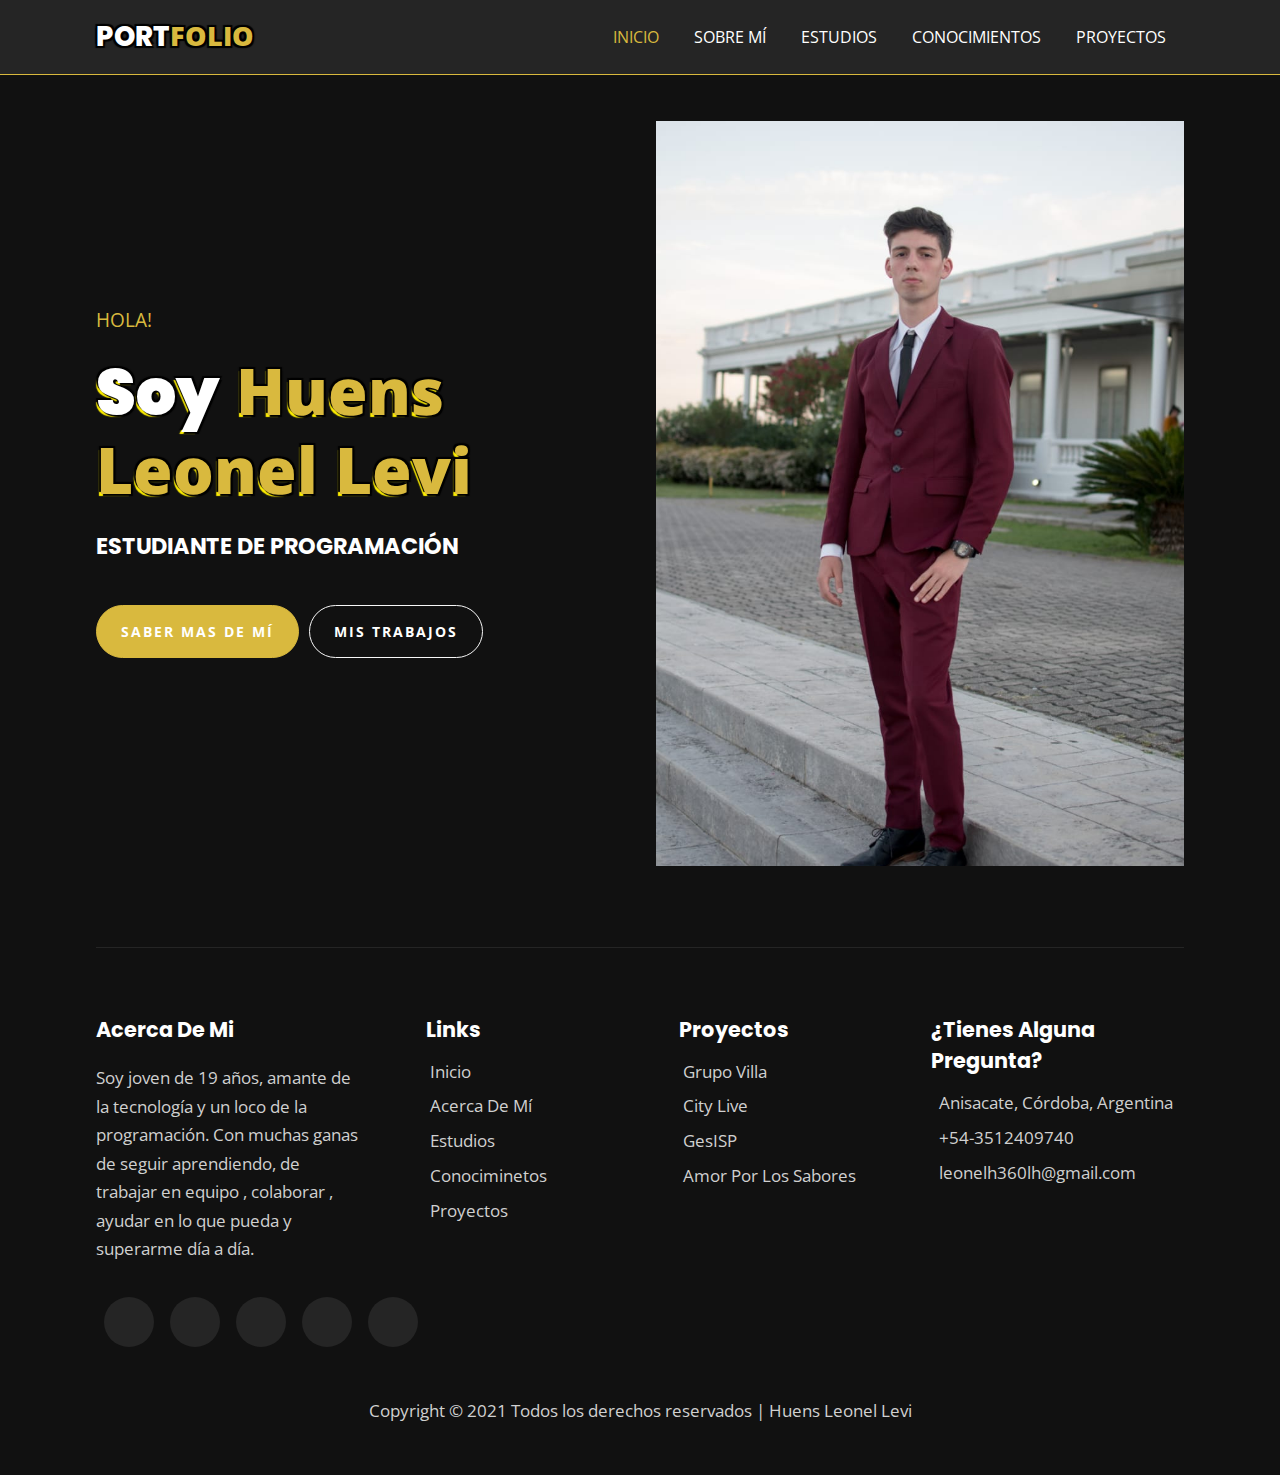
==== index.html @ 83ed3693 "Add files via upload" ====
<!DOCTYPE html>
<html>
  <head>
    <meta charset="utf-8">
    <meta http-equiv="X-UA-Compatible" content="IE=edge">
    <title>HUENS LEONEL LEVI</title>
    <link rel="icon" href="assets/ico.ico">
    <meta name="description" content="">
    <meta name="viewport" content="width=device-width, initial-scale=1">
    <!-- utility css  -->
    <link rel="stylesheet" href="css/utility.css">
    <!-- style css  -->
    <link rel = "stylesheet" href = "css/style.css">
    <!-- fontawesome  -->
    <link rel="stylesheet" href="https://cdnjs.cloudflare.com/ajax/libs/font-awesome/5.15.1/css/all.min.css" integrity="sha512-+4zCK9k+qNFUR5X+cKL9EIR+ZOhtIloNl9GIKS57V1MyNsYpYcUrUeQc9vNfzsWfV28IaLL3i96P9sdNyeRssA==" crossorigin="anonymous" />
    <!--  fonts -->
    <link href="https://fonts.googleapis.com/css2?family=Open+Sans:wght@300;400;600;700;800&family=Poppins:wght@200;300;400;500;600;700;800;900&display=swap" rel="stylesheet">
    <!-- icon -->
    <link rel="icon" href="img/ico.ico">
    <style>
      #nav-inicio{
        color: var(--green);
      }
    </style>
  </head>
  <body>
    
    <!-- navbar section -->
    <nav class = "navbar">
      <div class = "container">
        <div class = "brand-and-toggler">
          <a href = "index.html" class = "navbar-brand">Port<span>folio</span></a>
          <button type = "button" class = "navbar-toggler" id = "navbar-toggler">
            <span>
              <i class = "fas fa-bars"></i>
            </span>
          </button>
        </div>

        <div class = "navbar-collapse">
          <ul class = "navbar-nav">
            <li class = "nav-item nav-active">
              <a href = "index.html" class = "nav-link" id="nav-inicio">Inicio</a>
            </li>
            <li class = "nav-item">
              <a href = "about.html" class = "nav-link" id="nav-about">Sobre mí</a>
            </li>
            <li class = "nav-item">
              <a href = "resume.html" class = "nav-link" id="nav-resume">Estudios</a>
            </li>
            <li class = "nav-item">
              <a href = "skills.html" class = "nav-link" id="nav-shills">Conocimientos</a>
            </li>
            <li class = "nav-item">
              <a href = "projects.html" class = "nav-link" id="nav-projects">Proyectos</a>
            </li>
          </ul>
        </div>
      </div>
    </nav>
    <!-- end of navbar section -->



    <!-- home page -->
    <section class = "home container">
      <div class = "row">
        <div class = "row-left">
          <h3>Hola!</h3>
          <h1>soy<span> Huens Leonel Levi </span></h1>
          <h2>Estudiante de programación</h2>
          <div class = "home-pg-btn">
            <button type = "button" class = "btn">
              <a href="about.html">Saber mas de mí</a>
            </button>
            <button type = "button" class = "btn" id="mistrabajos">
              <a href="projects.html">MIS TRABAJOS</a>
            </button>
          </div>
        </div>

        <div class = "row-right">
          <div class = "img-border">
            <div class = "img-container">
              <img src = "img/mifoto.png" alt = "Mi Foto">
            </div>
          </div>
        </div>
      </div>
    </section>
    <!-- end of home  -->
    

    <!-- footer -->
    <footer class = "footer container">
      <div class = "row">
        <div class = "col">
          <h3 class = "footer-title">Acerca de mi</h3>
          <p class = "text">Soy joven de 19 años, amante de la tecnología y  un loco de la programación. Con muchas ganas de seguir aprendiendo, de trabajar en equipo , colaborar , ayudar en lo que pueda y superarme día a día.</p>
          <div class = "social-links">
            <a href = "https://www.facebook.com/leoo.huens"  target="_BLANK"><i class = "fab fa-facebook"></i></a>
            <a href = "https://www.instagram.com/leo_huens/"  target="_BLANK"><i class = "fab fa-instagram"></i></a>
            <a href = "https://www.linkedin.com/in/leonel-levi-huens-67548a1bb"  target="_BLANK"><i class = "fab fa-linkedin"></i></a>
            <a href = "https://api.whatsapp.com/send?phone=5493512409740" target="_BLANK"><i class = "fab fa-whatsapp"></i></a>
            <a href = "mailto:leonelh360lh@gmail.com"  target="_BLANK"><i class = "far fa-envelope"></i></a>
          </div>
        </div>

        <div class = "col">
          <h3 class = "footer-title">links</h3>
          <div class = "footer-links">
            <a href = "index.html" class = "text">
              <i class = "fas fa-long-arrow-alt-right"></i>
              Inicio
            </a>
            <a href = "about.html" class = "text">
              <i class = "fas fa-long-arrow-alt-right"></i>
              Acerca de mí
            </a>
            <a href = "resume.html" class = "text">
              <i class = "fas fa-long-arrow-alt-right"></i>
              Estudios
            </a>
            <a href = "skills.html" class = "text">
              <i class = "fas fa-long-arrow-alt-right"></i>
              Conociminetos
            </a>
            <a href = "projects.html" class = "text">
              <i class = "fas fa-long-arrow-alt-right"></i>
              Proyectos
            </a>
          </div>
        </div>

        <div class = "col">
          <h3 class = "footer-title">Proyectos</h3>
          <div class = "footer-links">
            <a href = "grupovilla.html" class = "text" target="_BLANK">
              <i class = "fas fa-long-arrow-alt-right"></i>
              Grupo Villa
            </a>
            <a href = "citylive.html" class = "text" target="_BLANK">
              <i class = "fas fa-long-arrow-alt-right"></i>
              City Live
            </a>
            <a href = "gesISP.html" class = "text" target="_BLANK">
              <i class = "fas fa-long-arrow-alt-right"></i>
              GesISP
            </a>
            <a href = "amorporlossabores.html" class = "text" target="_BLANK">
              <i class = "fas fa-long-arrow-alt-right"></i>
              Amor por los sabores
            </a>
          </div>
        </div>

        <div class = "col">
          <h3 class = "footer-title">¿Tienes alguna pregunta?</h3>
          <div>
            <span>
              <i class = "fas fa-map-marker-alt"></i>
            </span>
            <span class = "text">Anisacate, Córdoba, Argentina</span>
          </div>

          <div>
            <span>
              <i class = "fas fa-phone"></i>
            </span>
            <span class = "text">+54-3512409740</span>
          </div>

          <div>
            <span>
              <i class = "fas fa-envelope"></i>
            </span>
            <span class = "text">leonelh360lh@gmail.com</span>
          </div>
        </div>
      </div>

      <div class = "footer-text">
        <p class = "text">Copyright &copy; 2021 Todos los derechos reservados | Huens Leonel Levi </p>
      </div>
    </footer>
    <!-- end of footer -->


    <!-- custom js  -->
    <script src="js/script.js"></script>
  </body>
</html>
---- css/utility.css ----
/* setup and common stylings */
:root{
    --poppins: 'Poppins', sans-serif;
    --sans: 'Open Sans', sans-serif;
    --green: #D9B93E;
    --black: #111;
    --nero: #252525;
    --transition: all 0.4s ease;
}
*{
    box-sizing: border-box;
    padding: 0;
    margin: 0;
    font-family: var(--sans);
}
body{
    color: #fff;
    line-height: 1.5;
    background: var(--black);
    overflow-x: hidden;
}
a{
    color: #fff;
    text-decoration: none;
}
 img{
     width: 100%;
    display: block;
}   
ul li{
    list-style-type: none;
}
h1, h2, h3, h4, h5, h6, p{
    padding: 0.6rem 0;
}

/* button */
.btn{
    border: none;
    margin: 1rem 0;
    border-radius: 35px;
    background: var(--green);
    font-size: 0.9rem;
    text-transform: uppercase;
    padding: 1rem 1.5rem;
    font-weight: 700;
    letter-spacing: 2px;
    display: inline-block;
    cursor: pointer;
    transition: var(--transition);
}
.btn:hover{
    transform: translateY(-10px);
}

.text{
    font-size: 1.05rem;
    color: #d0d0d0;
    line-height: 1.7;
}

/* title */
.title{
    position: relative;
}
.title > h2{
    font-size: 3rem;
    font-family: var(--poppins);
    text-align: center;
    text-transform: capitalize;
    font-weight: 900;
    color: var(--nero);
}
.title div{
    position: absolute;
    top: 50%;
    left: 50%;
    text-align: center;
    width: 100%;
    transform: translate(-50%, -50%);
}
.title div h2{
    text-transform: capitalize;
    font-size: 2rem;
    font-family: var(--poppins);
    font-weight: 800;
    text-shadow: -2px -2px 1px #000, 2px 2px 1px #000, -2px 2px 1px var(--green), 2px -2px 1px #000;
}
.container{
    width: 90vw;
    margin: 0 auto;
}

@media screen and (min-width: 500px){
    .title > h2{
        font-size: 6rem;
    }
    .title div h2{
        font-size: 3rem;
    }
}

@media screen and (min-width: 992px){
    .container{
        width: 88vw;
    }
}
@media screen and (min-width: 1200px){
    .container{
        width: 85vw;
    }
}

/* animation and transition */
.resize-animation-stopper *{
    animation: none !important;
    transition: none !important;
}
---- css/style.css ----
/* #### navbar #### */
.navbar{
    position: fixed;
    z-index: 999;
    top: 0;
    left: 0;
    background: var(--nero);
    width: 100%;
    border-bottom: 1px solid var(--green)  ;
}
.brand-and-toggler{
    display: flex;
    justify-content: space-between;
    padding: 1rem 0;
}
.navbar-brand{
    text-transform: uppercase;
    font-family: var(--poppins);
    font-size: 1.7rem;
    font-weight: 800;
    text-shadow: -2px -2px 1px #000, 2px 2px 1px #000, -2px 2px 1px #000, 2px -2px 1px #000;
}

.navbar-brand span{
    color: var(--green);
}

.navbar-toggler{
    border: none;
    font-size: 1.7rem;
    background: none;
    color: #fff;
    cursor: pointer;
    outline: none;
    transition: var(--transition);
}
.navbar-toggler:hover{
    opacity: 0.8;
    color: var(--green);
}
.navbar-collapse{
    height: 0;
    overflow: hidden;
    transition: var(--transition);
}
.nav-item{
    text-align: center;
    padding: 0.6rem;
    position: relative;
}
.nav-item::after{
    content: "";
    position: absolute;
    bottom: 4px;
    left: 50%;
    transform: translateX(-50%);
    border-radius: 5px;
    width: 0;
    height: 2px;
    background: var(--green);
    transition: var(--transition);
}
.nav-item:hover::after{
    width: 100px;
}
.nav-link{
    text-transform: uppercase;
    font-size: 1.2rem;
    transition: var(--transition);
}
.nav-link:hover{
    color: var(--green);
}

/* .nav-active .nav-link{
    /* color: var(--green); */


/*** show nav class ***/
.showNav{
    height: 385px;
}

/* #### HOME  #### */
.home{
    padding: 5rem 0 2.5rem 0;
}
.home .row > div{
    height: 60vh;
    display: flex;
    flex-direction: column;
    justify-content: center;
    align-items: center;
    border: 2px solid var(--nero);
    border-radius: 10px;
    margin: 2rem 0;
}
.home .row-left{
    text-align: center;
}
.home .row-left h3{
    color: var(--green);
    font-weight: 400;
    text-transform: uppercase;
}
.home .row-left h1{
    font-size: 2rem;
    font-family: var(--poppins);
    text-transform: capitalize;
    line-height: 1.2;
    font-weight: 900;
    text-shadow: -2px -2px 1px #000, 2px 2px 1px #000, -2px 2px 1px #fff000, 2px -2px 1px #000;
}
.home .row-left h1 span{
    color: var(--green);
    text-shadow: -2px -2px 1px #000, 2px 2px 1px #000, -2px 2px 1px #fff000, 2px -2px 1px #000;
}
.home .row-left h2{
    text-transform: uppercase;
    font-family: var(--poppins);
    font-size: 1rem;
}
.home-pg-btn{
    display: flex;
    margin: 1rem 0;
}
.home-pg-btn button{
    padding: 0.8rem;
    margin-right: 0.6rem;
    border: 1px solid #f7f7f7;
}
.home-pg-btn button:first-child{
    border-color: var(--green);
}
.home-pg-btn button:last-child{
    background: transparent;
    color: #fff;
}

.home-pg-btn button:first-child:hover{
    background: transparent;
    color: #fff;
    opacity: 1  ;
}
.home-pg-btn button:last-child:hover{
    border: 1px solid var(--green);
    color: var(--green);
    opacity: 1;
}

.home .img-container{
    position: relative;
    width: 240px;
    height: 240px;
    border-radius: 50%;
    overflow: hidden;
}

.home .img-border{
    background: var(--nero);
    width: 245px;
    height: 245px;
    border-radius: 50%;
    display: flex;
    justify-content: center;
    align-items: center;
}

/* #### ABOUT  #### */
.about{
    padding: 5rem 0 2.5rem 0;
}
.about .row-right{
    padding: 3rem 0;
}
.about .row-right p{
    margin: 1rem 0;
}
.about-content{
    margin: 1.5rem 0;
}
.about-content li{
    display: flex;
    margin: 0.6rem 0;
}
.about-content li span{
    flex: 1;
}
.about-content li span:first-child{
    color: #fff;
    font-weight: 600;
    
}

.about .row-right p{
    text-indent: 25px;
    text-align: justify;
}

.about .row-right h3{
    color: var(--green);
    font-size: 1.5rem;
    
}
.about .row-right h3 span{
    color: #fff;
    font-weight: 400;
}

.about .btn:hover{
    background: transparent;
    border: 1px solid var(--green);
}

.about .row-left img{
    background:black ;
}



/* #### RESUME  / SKILLS #### */
.resume{
    padding: 5rem 0 2.5rem 0;
}
.resume > .text{
    width: 70%;
    margin: 1.5rem auto;
    text-align: center;
}
.resume .item{
    padding: 0 2.5rem;
    margin: 2rem;
    border-left: 1px solid var(--nero);
    position: relative;
}
.resume .item > span{
    background: var(--nero);
    border-radius: 15px;
    padding: 0.25rem 0.7rem;
    text-transform: uppercase;
    font-size: 0.8rem;
    font-weight: 600;
}
.resume .item h2{
    text-transform: uppercase;
    font-weight: 600;
    font-size: 1.2rem;
}
.resume .item h2 span{
    font-size: 1rem;
    color: #d0d0d0;
}
.resume .item .text{
    font-size: 1rem;
    padding-bottom: 0;
}
.resume .icon{
    position: absolute;
    top: 0;
    width: 50px;
    height: 50px;
    background: var(--green);
    border-radius: 50%;
    display: flex;
    justify-content: center;
    align-items: center;
    left: -25px;
    border: 2px solid white;
}

#resume-subtitle{
    text-align: center;

}

#resume-subtitle span{
    color:#252525;
    font-weight: 800;
}


/* #### SKILLS  #### */

#resume-subtitle-skills{
    text-align: center;
}

#icon1{
    position: absolute;
    top: 0;
    width: 70px;
    height: 70px;
    display: flex;
    justify-content: center;
    align-items: center;
    left: -35px;
}

#icon2{
    position: absolute;
    top: 0;
    width: 70px;
    height: 70px;
    display: flex;
    justify-content: center;
    align-items: center;
    left: -35px;
}

#icon3{
    position: absolute;
    top: 0;
    width: 60px;
    height: 60px;
    display: flex;
    justify-content: center;
    align-items: center;
    left: -30px;
}

#icon4{
    position: absolute;
    top: 0;
    width: 70px;
    height: 60px;
    display: flex;
    justify-content: center;
    align-items: center;
    left: -35px;
}

#icon5{
    position: absolute;
    top: 0;
    width: 70px;
    height: 70px;
    display: flex;
    justify-content: center;
    align-items: center;
    left: -35px;
}



/* #### PROJECTS  #### */
.projects{
    padding: 5rem 0 2.5rem 0;
}
.projects > .text{
    width: 70%;
    margin: 1.5rem auto;
    text-align: center;
}
.projects .item{
    margin: 2rem 0;
    height: 320px;
    width: 100%;
    position: relative;
}
.projects .row .item:nth-child(1){
    background: url(../img/citylive.png) center/cover no-repeat;
    background-size: 50%;
    border: 1px solid var(--green);
}
.projects .row .item:nth-child(2){
    background: url(../img/GesISP.png) center/cover no-repeat;
    background-size: 50%;
    border: 1px solid var(--green);
}
.projects .row .item:nth-child(3){
    background: url(../img/grupovilla.png) center/cover no-repeat;
    background-size: 25%;
    border: 1px solid var(--green);
}
.projects .row .item:nth-child(4){
    background: url(../img/PNG.png) center/cover no-repeat;
    background-size: 50%;
    border: 1px solid var(--green);
}

.projects .item .item-overlay{
    position: absolute;
    top: 0;
    left: 0;
    width: 100%;
    height: 100%;
    background: var(--green);
    text-align: center;
    display: flex;
    flex-direction: column;
    justify-content: center;
    padding: 1.5rem;
    opacity: 0;
    transition: var(--transition);
}
.projects .item .item-overlay a{
    text-transform: capitalize;
    font-size: 1.50rem;
    font-weight: 600;
    font-family: var(--poppins);
    transition: all 0.5s ease;  
    text-shadow: -1px -1px 1px #000, 1px 1px 1px #000, -1px 1px 1px #000, 1px -1px 1px #000;

}
.projects .item .item-overlay a:hover{

    transform: scale(1.25)  translateY(-5px);
}
.projects .item .item-overlay h3{
    text-transform: uppercase;
    font-size: 1rem;
    letter-spacing: 3px;
}
.projects .item:hover .item-overlay{
    opacity: 0.9;
}


/* #### footer #### */
.footer{
    padding: 2.5rem 0;
    border-top: 1.5px solid #252525;
}
.footer-title{
    text-transform: capitalize;
    font-size: 1.3rem;
    font-family: var(--poppins);
    font-weight: 700;
}
.footer .col{
    text-align: center;
    padding: 1rem 0;
}
.footer .col:first-child .text{
    width: 80%;
    margin: 0 auto;
}
.social-links{
    display: flex;
    justify-content: center;
}
.social-links a{
    background: var(--nero);
    width: 50px;
    height: 50px;
    font-size: 1.5rem;
    display: flex;
    justify-content: center;
    align-items: center;
    border-radius: 50%;
    margin: 1.5rem 0.5rem;
    transition: var(--transition);
}
.social-links a:hover{
    background: var(--green);
}
.footer-links a{
    display: block;
    text-transform: capitalize;
    padding: 0.2rem 0;
    transition: var(--transition);
}
.footer-links a .fas{
    display: none;
}
.footer-links a:hover{
    color: #fff;
}
.footer .col:last-child div{
    padding: 0.2rem 0;
}
.footer .col:last-child .fas{
    padding-right: 0.5rem;
}
.footer-text .text{
    text-align: center;
}







@media screen and (min-width: 500px){
    /* home  */
    .home .row-left h1{
        font-size: 4rem;
    }
    .home .row-left h2{
        font-size: 1.4rem;
    }
    .home-pg-btn button{
        padding: 1rem 1.5rem;
    }
    .home .img-container{
        width: 320px;
        height: 320px;
    }
    .home .img-border{
        width: 325px;
        height: 325px;
    }

    
    
}

@media screen and (min-width: 768px){
    /* footer */
    .footer .row{
        display: grid;
        grid-template-columns: repeat(2, 1fr);
    }
    /* about  */
    .about .row-left{
        width: 400px;
        height: 400px;
        margin: 1rem auto;
        overflow: hidden;
        border-radius: 50%;
        position: relative;
    }
    /* resume  */
    .resume .row{
        display: grid;
        grid-template-columns: repeat(2, 1fr);
    }
    /* services  */
    .services .row{
        display: flex;
        flex-wrap: wrap;
    }
    .services .item{
        flex: 0 0 calc(50% - 2rem);
        margin: 1rem;
    }
    /* skills */
   

    /* projects  */
    .projects .row{
        display: grid;
        grid-template-columns: repeat(3, 1fr);
        grid-gap: 2rem;
    }
    .projects .row .item{
        margin: 0;
    }
    .projects .row .item:nth-child(2){
        grid-column: 2/4;
    }
    .projects .row .item:nth-child(3){
        grid-column: 1/3;
    }
    .projects .row .item:nth-child(6){
        grid-column: 2/4;
    }

}

@media screen and (min-width: 992px){
    /* navbar section */
    .navbar-toggler{
        display: none;
    }
    .navbar .container{
        display: flex;
        flex-wrap: wrap;
        justify-content: space-between;
        align-items: center;
    }
    .navbar-nav{
        display: flex;
        justify-content: flex-end;
    }
    .navbar-collapse{
        height: 100%;
        flex: 1 0 auto;
    }
    .brand-and-toggler{
        flex: 0 0 100px;
    }
    .nav-item{
        margin: 0 0.5rem;
    }
    .nav-link{
        font-size: 1rem;
    }

    /* home  */
    .home .row{
        display: grid;
        grid-template-columns: repeat(2, 1fr);
        grid-gap: 2rem;
    }
    .home .row > div{
        height: calc(100vh - 73px);
        border: none;
        margin: 0;
        align-items: flex-start;
    }
    .home .row-left{
        text-align: left;
    }
    .home .img-container{
        width: 100%;
        height: 100%;
        border-radius: unset;
    }
    .home .img-border{
        height: 90%;
        width: 100%;
        transition: var(--transition);
        border-radius: unset;
        background: transparent;
    }
    .home .img-border:hover{
        transform: translateY(-14px);
    }

    /* about  */
    .about .row{
        display: grid;
        grid-template-columns: repeat(2, 1fr);
        align-items: center;
        grid-gap: 2rem;
    }
    /* services  */
    .services .item{
        flex: 0 0 calc(33.33% - 2rem);
    }
}

@media screen and (min-width: 1200px){
    /* footer */
    .footer .row{
        grid-template-columns: repeat(4, 1fr);
    }
    .footer .row .col{
        text-align: left;
    }
    .footer .col:first-child .text{
        margin: 0;
    }
    .social-links{
        justify-content: flex-start;
    }
    .footer-links a .fas{
        display: inline-block;
    }

}
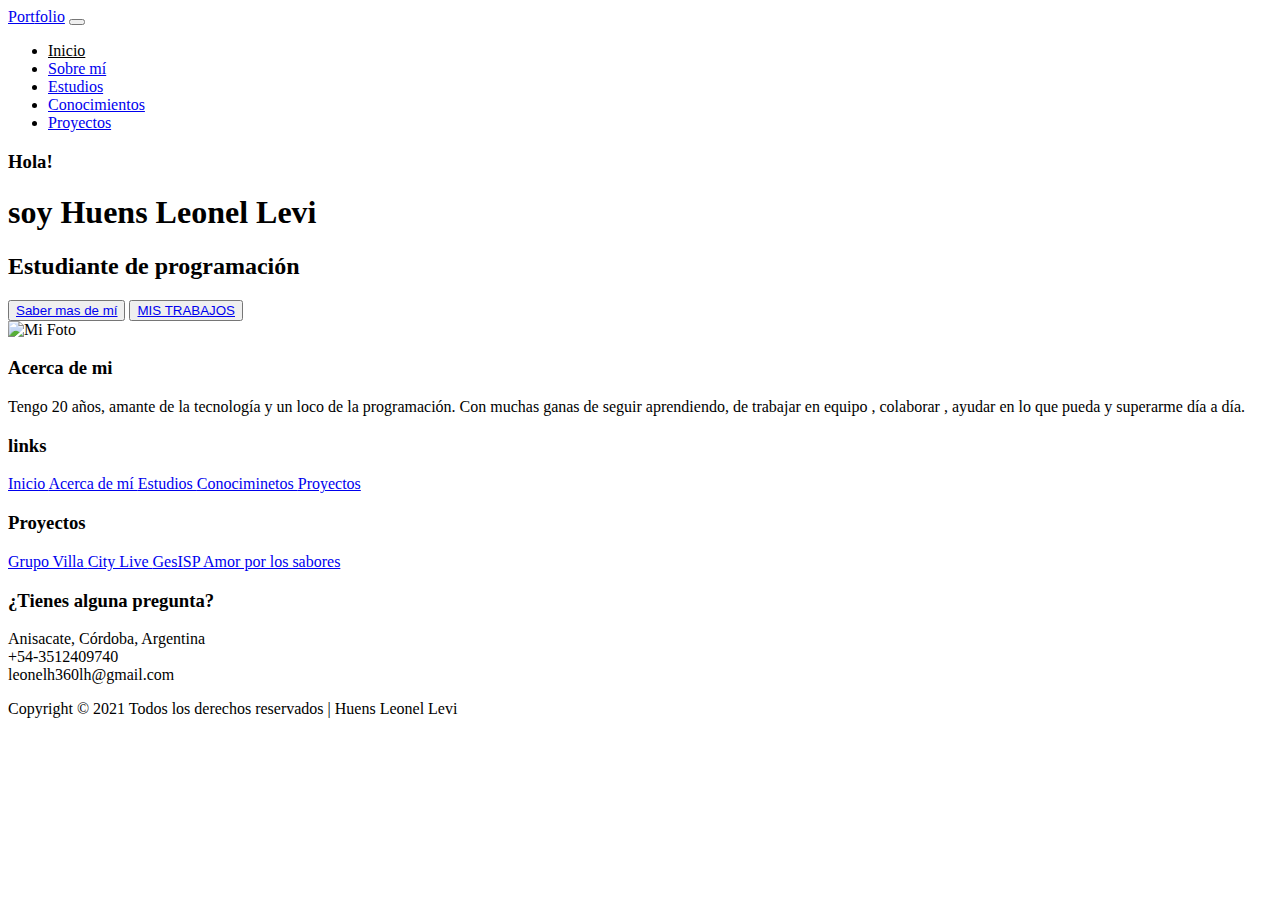
==== commit 388d0940: "Add files via upload" ====
--- a/index.html
+++ b/index.html
@@ -96,11 +96,11 @@
       <div class = "row">
         <div class = "col">
           <h3 class = "footer-title">Acerca de mi</h3>
-          <p class = "text">Soy joven de 19 años, amante de la tecnología y  un loco de la programación. Con muchas ganas de seguir aprendiendo, de trabajar en equipo , colaborar , ayudar en lo que pueda y superarme día a día.</p>
+          <p class = "text">Tengo 20 años, amante de la tecnología y  un loco de la programación. Con muchas ganas de seguir aprendiendo, de trabajar en equipo , colaborar , ayudar en lo que pueda y superarme día a día.</p>
           <div class = "social-links">
             <a href = "https://www.facebook.com/leoo.huens"  target="_BLANK"><i class = "fab fa-facebook"></i></a>
             <a href = "https://www.instagram.com/leo_huens/"  target="_BLANK"><i class = "fab fa-instagram"></i></a>
-            <a href = "https://www.linkedin.com/in/leonel-levi-huens-67548a1bb"  target="_BLANK"><i class = "fab fa-linkedin"></i></a>
+            <a href = "https://www.linkedin.com/in/leonel-huens-67548a1bb"  target="_BLANK"><i class = "fab fa-linkedin"></i></a>
             <a href = "https://api.whatsapp.com/send?phone=5493512409740" target="_BLANK"><i class = "fab fa-whatsapp"></i></a>
             <a href = "mailto:leonelh360lh@gmail.com"  target="_BLANK"><i class = "far fa-envelope"></i></a>
           </div>
@@ -186,6 +186,7 @@
     <!-- end of footer -->
 
 
+
     <!-- custom js  -->
     <script src="js/script.js"></script>
   </body>
